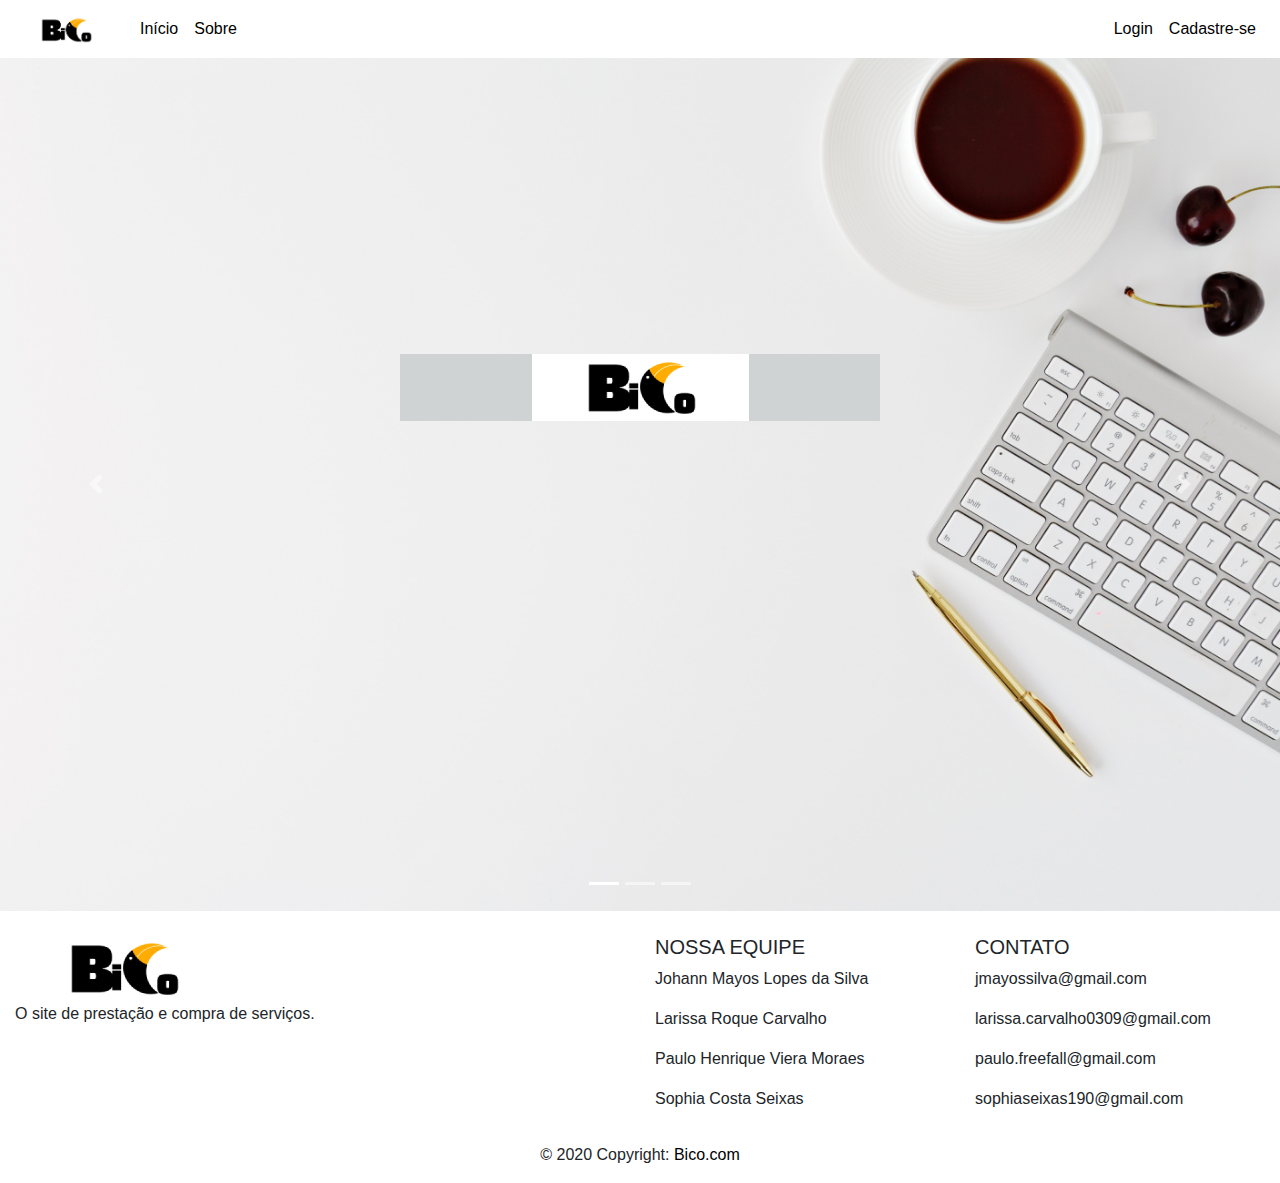
==== Bico.com-master/Bico.com/index.html @ 6fdbecc5 "Add files via upload" ====
<!doctype html>
<html lang="pt-br">
    <script
  src="https://code.jquery.com/jquery-3.4.1.js"
  integrity="sha256-WpOohJOqMqqyKL9FccASB9O0KwACQJpFTUBLTYOVvVU="
  crossorigin="anonymous"></script>
 <link rel="stylesheet" type="text/css" href="css/bootstrap.min.css">
    <script src="js/bootstrap.min.js"></script>
    <link rel="stylesheet" type="text/css" href="css/style.css">
   
    
    <head>
        <meta charset="utf-8">
        <title>Bico.com</title>
    </head>
    
    <body>
        
       <header>
        <nav class="navbar navbar-expand-lg">   
            <a class="navbar-brand" href="#"><img src="css/img/logo.png" width="100" height="30"></a>
              <button class="navbar-toggler" type="button" data-toggle="collapse" data-target="#navbarSupportedContent" aria-controls="navbarSupportedContent" aria-expanded="false" aria-label="Toggle navigation">
                <span class="navbar-toggler-icon"></span>
              </button>
            
            <div class="collapse navbar-collapse" id="navbarSupportedContent">
                <ul class="navbar-nav mr-auto">
                    <li class="nav-item active">
                        <a class="nav-link" href="#">Início <span class="sr-only">(current)</span></a>
                    </li>
                 <li class="nav-item">
                    <a class="nav-link" href="#">Sobre</a>
                 </li>
                </ul>
                
                <ul class="navbar-nav">
                    <li class="nav-item">
                        <a class="nav-link" href="login.html">Login</a>
                    </li>
                    <li class="nav-item">
                        <a class="nav-link" href="cadastro.html">Cadastre-se</a>
                    </li>
                </ul>
            </div>
           </nav>
           
           </header>
        
        <div id="carouselSite" class="carousel slide" data-ride="carousel">
            
            
            <ol class="carousel-indicators">
                
                <li data-target="#carouselSite" data-slide-to="0" class="active"></li>
                <li data-target="#carouselSite" data-slide-to="1"></li>
                <li data-target="#carouselSite" data-slide-to="2"></li>
            
            </ol>
            
            <div class="carousel-inner">
            
                <div class="carousel-item active">
                    <img src="css/img/slide%201.jpg" class="img-fluid d-block">
                    
                    <div class="carousel-caption">
                        <div class="logo">
                        
                            <img src="css/img/logo.png">
                        
                        </div>
                    
                    </div>
                
                </div>
                
                   <div class="carousel-item">
                    <img src="css/img/slide%202.jpg" class="img-fluid d-block">
                
                </div>
                
                   <div class="carousel-item">
                    <img src="css/img/slide%203.jpg" class="img-fluid d-block">
                
                </div>
            
            </div>
            
            <a class="carousel-control-prev" href="#carouselSite" role="button" data-slide="prev">
            
                <span class="carousel-control-prev-icon"></span>
                <span class="sr-only">Anterior</span>
                
            </a>
            
            <a class="carousel-control-next" href="#carouselSite" role="button" data-slide="next">
            
                
              <span class="carousel-control-next-icon"></span>
                <span class="sr-only">Avançar</span>
                
            
            </a>
        
        </div>
        
        
        <!-- Footer -->
<footer class="page-footer font-small blue pt-4">

  <!-- Footer Links -->
  <div class="container-fluid text-center text-md-left">

    <!-- Grid row -->
    <div class="row">

      <!-- Grid column -->
      <div class="col-md-6 mt-md-0 mt-3">

        <!-- Content -->
        <img src="css/img/logo.png">
        <p>O site de prestação e compra de serviços.</p>

      </div>
      <!-- Grid column -->

      <hr class="clearfix w-100 d-md-none pb-3">

      <!-- Grid column -->
      <div class="col-md-3 mb-md-0 mb-3">

        <!-- Links -->
        <h5 class="text-uppercase">Nossa Equipe</h5>

        <ul class="list-unstyled">
          <li>
           <p>Johann Mayos Lopes da Silva</p>
          </li>
          <li>
            <p>Larissa Roque Carvalho</p>
          </li>
          <li>
            <p>Paulo Henrique Viera Moraes</p>
          </li>
          <li>
            <p>Sophia Costa Seixas</p>
          </li>
        </ul>

      </div>
      <!-- Grid column -->

      <!-- Grid column -->
      <div class="col-md-3 mb-md-0 mb-3">

        <!-- Links -->
        <h5 class="text-uppercase">Contato</h5>

        <ul class="list-unstyled">
          <li>
            <p>jmayossilva@gmail.com</p>
          </li>
          <li>
           <p>larissa.carvalho0309@gmail.com</p>
          </li>
          <li>
            <p>paulo.freefall@gmail.com</p>
          </li>
          <li>
           <p>sophiaseixas190@gmail.com</p>
          </li>
        </ul>

      </div>
      <!-- Grid column -->

    </div>
    <!-- Grid row -->

  </div>
  <!-- Footer Links -->

  <!-- Copyright -->
  <div class="footer-copyright text-center py-3">© 2020 Copyright:
    <a href="#"> Bico.com</a>
  </div>
  <!-- Copyright -->

</footer>
<!-- Footer -->
        
        
        
     
    </body>

</html>
---- Bico.com-master/Bico.com/css/style.css ----
nav{
    background-color: #fff;
}

nav a:hover{
    color: #ffbf00;
}

a{
    color:black;
}

.logo{
    max-width: 480px;
	text-align: center;
	margin: 450px auto;
    background-color: #D0D3D4;
}

h1{
	max-width: 480px;
	text-align: center;
	margin: 450px auto;
    font-family: -apple-system,BlinkMacSystemFont,"Segoe UI",Roboto,"Helvetica Neue",Arial,"Noto Sans",sans-serif,"Apple Color Emoji","Segoe UI Emoji","Segoe UI Symbol","Noto Color Emoji";
	color: #696969;
}

span.navbar-toggler-icon{
    
    color: #fff;
}
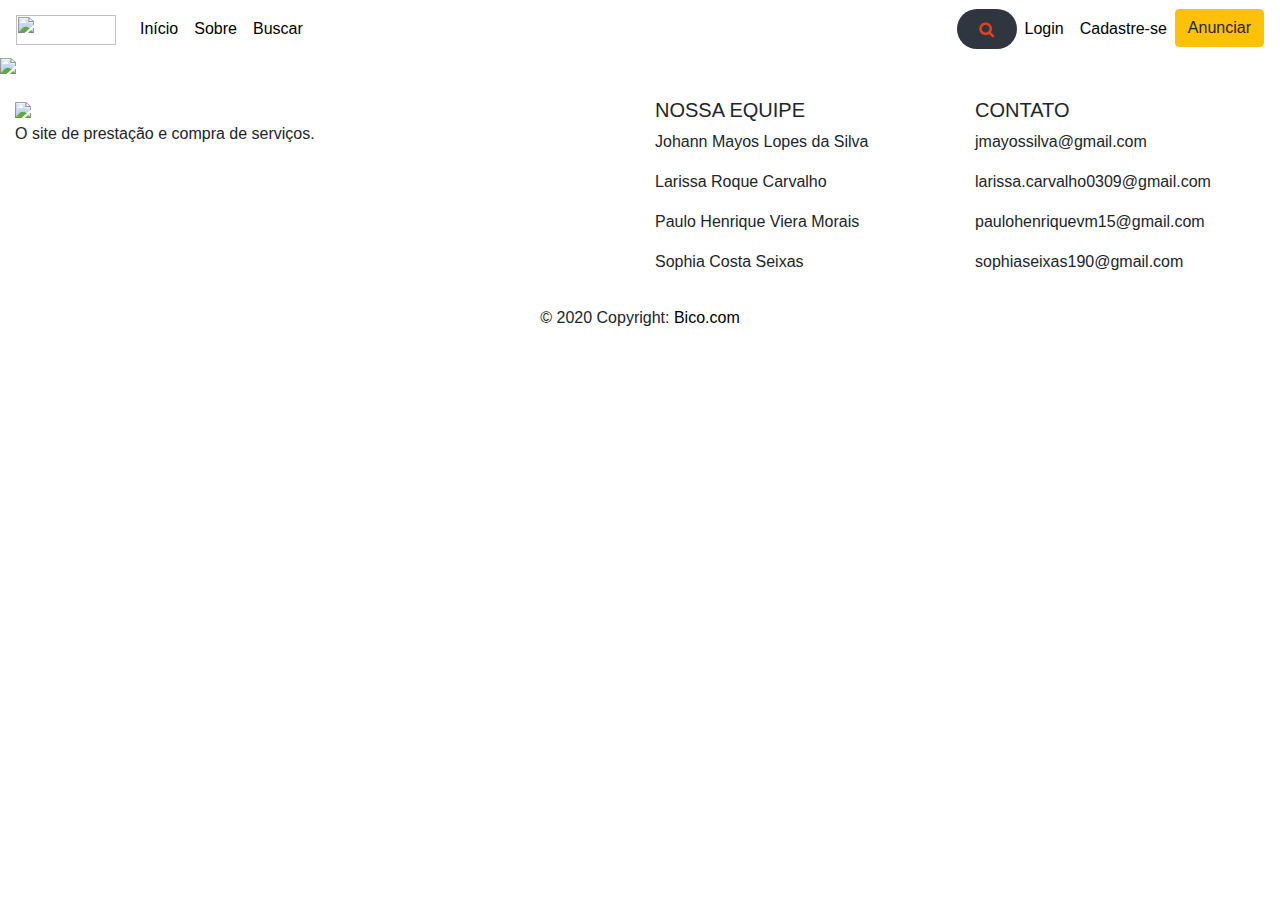
==== commit dd8c194b: "Atualização do front-end do projeto 24/03/2020 14:18" ====
--- a/Bico.com-master/Bico.com/index.html
+++ b/Bico.com-master/Bico.com/index.html
@@ -6,7 +6,9 @@
   crossorigin="anonymous"></script>
  <link rel="stylesheet" type="text/css" href="css/bootstrap.min.css">
     <script src="js/bootstrap.min.js"></script>
+    <script src="js/utility.js"></script>
     <link rel="stylesheet" type="text/css" href="css/style.css">
+       <link href="https://stackpath.bootstrapcdn.com/font-awesome/4.7.0/css/font-awesome.min.css" rel="stylesheet" integrity="sha384-wvfXpqpZZVQGK6TAh5PVlGOfQNHSoD2xbE+QkPxCAFlNEevoEH3Sl0sibVcOQVnN" crossorigin="anonymous">
    
     
     <head>
@@ -20,26 +22,43 @@
         <nav class="navbar navbar-expand-lg">   
             <a class="navbar-brand" href="#"><img src="css/img/logo.png" width="100" height="30"></a>
               <button class="navbar-toggler" type="button" data-toggle="collapse" data-target="#navbarSupportedContent" aria-controls="navbarSupportedContent" aria-expanded="false" aria-label="Toggle navigation">
-                <span class="navbar-toggler-icon"></span>
+                <span><i class="fa fa-bars" aria-hidden="true"></i></span>
               </button>
             
             <div class="collapse navbar-collapse" id="navbarSupportedContent">
                 <ul class="navbar-nav mr-auto">
                     <li class="nav-item active">
-                        <a class="nav-link" href="#">Início <span class="sr-only">(current)</span></a>
-                    </li>
-                 <li class="nav-item">
+                        <a class="nav-link" href="inicio.html">Início <span class="sr-only">(current)</span></a>
+                    </li>
+                 <li class="nav-item" id="sobre">
                     <a class="nav-link" href="#">Sobre</a>
                  </li>
+                <li class="nav-item">
+                    <a class="nav-link" href="#">Buscar</a>
+                 </li>
+                    
+                
                 </ul>
                 
                 <ul class="navbar-nav">
+                    
+                      <li class="nav-item">
+                        <div class="search-box">
+                          <input class="search-txt" type="text" name="" placeholder="Estou Procurando Por...">
+                            <a class="search-btn" href="#"><i class="fa fa-search" aria-hidden="true"></i></a>
+                          
+                        </div>
+                    </li>
+                    
                     <li class="nav-item">
-                        <a class="nav-link" href="login.html">Login</a>
+                        <a class="nav-link" href="" data-toggle="modal" data-target="#modalLoginForm">Login</a>
                     </li>
                     <li class="nav-item">
-                        <a class="nav-link" href="cadastro.html">Cadastre-se</a>
-                    </li>
+                        <a class="nav-link" href="" data-toggle="modal" data-target="#modalRegisterForm">Cadastre-se</a>
+                    </li>
+                    <li class="nav-item">
+                   <button type="button" class="btn btn-warning" href="#">Anunciar</button>
+                 </li>
                 </ul>
             </div>
            </nav>
@@ -65,7 +84,7 @@
                     <div class="carousel-caption">
                         <div class="logo">
                         
-                            <img src="css/img/logo.png">
+                            <img src="css/img/logo2.png">
                         
                         </div>
                     
@@ -75,6 +94,11 @@
                 
                    <div class="carousel-item">
                     <img src="css/img/slide%202.jpg" class="img-fluid d-block">
+                       
+                       <div class="carousel-caption">
+                       
+                       
+                       </div>
                 
                 </div>
                 
@@ -139,7 +163,7 @@
             <p>Larissa Roque Carvalho</p>
           </li>
           <li>
-            <p>Paulo Henrique Viera Moraes</p>
+            <p>Paulo Henrique Viera Morais</p>
           </li>
           <li>
             <p>Sophia Costa Seixas</p>
@@ -163,7 +187,7 @@
            <p>larissa.carvalho0309@gmail.com</p>
           </li>
           <li>
-            <p>paulo.freefall@gmail.com</p>
+            <p>paulohenriquevm15@gmail.com</p>
           </li>
           <li>
            <p>sophiaseixas190@gmail.com</p>
@@ -186,10 +210,79 @@
   <!-- Copyright -->
 
 </footer>
-<!-- Footer -->
-        
-        
-        
+<!-- Footer -->   
+        
+        <!-- Login Modal -->   
+        
+        <div class="modal fade" id="modalLoginForm" tabindex="-1" role="dialog" aria-labelledby="myModalLabel"
+  aria-hidden="true">
+  <div class="modal-dialog" role="document">
+    <div class="modal-content">
+      <div class="modal-header text-center">
+        <h4 class="modal-title w-100 font-weight-bold">Login</h4>
+        <button type="button" class="close" data-dismiss="modal" aria-label="Close">
+          <span aria-hidden="true">&times;</span>
+        </button>
+      </div>
+      <div class="modal-body mx-3">
+        <div class="md-form mb-5">
+            <i class="fa fa-envelope" aria-hidden="true"></i>
+          <input type="email" id="defaultForm-email" class="form-control validate">
+          <label data-error="wrong" data-success="right" for="defaultForm-email">Email</label>
+        </div>
+
+        <div class="md-form mb-4">
+          <i class="fa fa-unlock-alt" aria-hidden="true"></i>
+          <input type="password" id="defaultForm-pass" class="form-control validate">
+          <label data-error="wrong" data-success="right" for="defaultForm-pass">Senha</label>
+        </div>
+
+      </div>
+      <div class="modal-footer d-flex justify-content-center">
+        <button class="btn btn-default" style="background-color:#ffbf00;"><span><i class="fa fa-sign-in" aria-hidden="true"></i></span></button>
+      </div>
+    </div>
+  </div>
+</div>
+        
+         <!-- Cadastro Modal -->   
+        
+        <div class="modal fade" id="modalRegisterForm" tabindex="-1" role="dialog" aria-labelledby="myModalLabel"
+  aria-hidden="true">
+  <div class="modal-dialog" role="document">
+    <div class="modal-content">
+      <div class="modal-header text-center">
+        <h4 class="modal-title w-100 font-weight-bold">Seja Parte do Bico.com</h4>
+        <button type="button" class="close" data-dismiss="modal" aria-label="Close">
+          <span aria-hidden="true">&times;</span>
+        </button>
+      </div>
+      <div class="modal-body mx-3">
+        <div class="md-form mb-5">
+          <i class="fa fa-address-book" aria-hidden="true"></i>
+          <input type="text" id="orangeForm-name" class="form-control validate">
+          <label data-error="wrong" data-success="right" for="orangeForm-name">Seu Nome Completo</label>
+        </div>
+        <div class="md-form mb-5">
+        <i class="fa fa-envelope" aria-hidden="true"></i>
+          <input type="email" id="orangeForm-email" class="form-control validate">
+          <label data-error="wrong" data-success="right" for="orangeForm-email">Seu Email</label>
+        </div>
+
+        <div class="md-form mb-4">
+          <i class="fa fa-unlock" aria-hidden="true"></i>
+          <input type="password" id="orangeForm-pass" class="form-control validate">
+          <label data-error="wrong" data-success="right" for="orangeForm-pass">Crie uma Senha</label>
+        </div>
+
+      </div>
+      <div class="modal-footer d-flex justify-content-center">
+        <button class="btn btn-default" style="background-color:#ffbf00;"><span><i class="fa fa-user-plus" aria-hidden="true"></i></span></button>
+      </div>
+    </div>
+  </div>
+</div>
+
      
     </body>
 
--- a/Bico.com-master/Bico.com/css/style.css
+++ b/Bico.com-master/Bico.com/css/style.css
@@ -15,7 +15,6 @@
     max-width: 480px;
 	text-align: center;
 	margin: 450px auto;
-    background-color: #D0D3D4;
 }
 
 h1{
@@ -23,7 +22,7 @@
 	text-align: center;
 	margin: 450px auto;
     font-family: -apple-system,BlinkMacSystemFont,"Segoe UI",Roboto,"Helvetica Neue",Arial,"Noto Sans",sans-serif,"Apple Color Emoji","Segoe UI Emoji","Segoe UI Symbol","Noto Color Emoji";
-	color: #696969;
+	color:#000000;
 }
 
 span.navbar-toggler-icon{
@@ -31,4 +30,46 @@
     color: #fff;
 }
 
+.search-box{
+    
+    background: #2f3640;
+    height: 40px;
+    border-radius: 40px;
+    padding: 10px;
+}
+
+.search-box:hover > .search-txt{
+    
+    width:240px;
+    padding: 0 6px;
+    
+}
+
+.search-btn{
+    color: #e84118;
+    float: right;
+    width: 40px;
+    height: 20px;
+    border-radius: 50%;
+    background:#2f3640;
+    display: flex;
+    justify-content: center;
+    align-items: center;
+}
+
+.search-txt{
+    border:none;
+    background: none;
+    outline: none;
+    float: left;
+    padding: 0;
+    color: white;
+    font-size: 16px;
+    transition: 0.4s;
+    line-height: 20px;
+    width: 0px;
+}
+
+
+
 	
